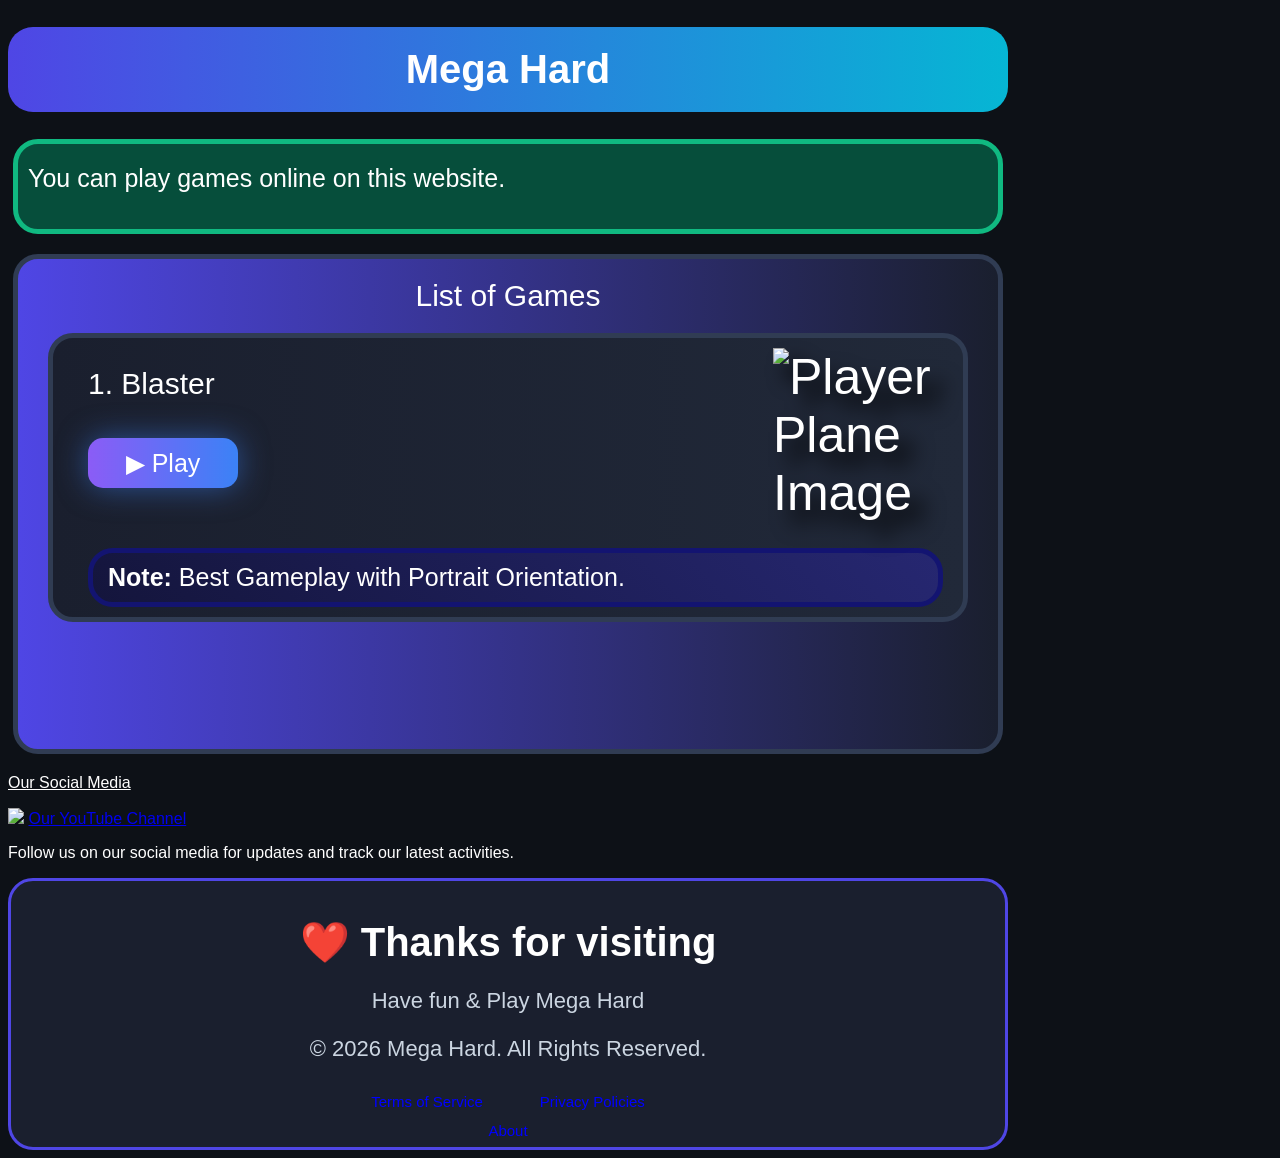
==== index.html @ ed754937 "Add files via upload" ====
<!DOCTYPE html>
<html lang = "en">
    
    <!-- Head -->
    <head>
        
        <!-- Meta data -->
        <meta charset = "UTF-8">
        <meta name = "viewport" content = "width = device-width, initial-scale = 1.0">
        <meta name = "description" content = "Mega Hard is a free website where you can play browser based games online."
        <meta name = "keywords" content = "Mega Hard, Blaster, Space Shooter Game, Online Games, Browser Based Game"
        
        <!-- Google tag (gtag.js) -->
        <script async src="https://www.googletagmanager.com/gtag/js?id=G-VPERBMP5BG"></script>
        <script>
            window.dataLayer = window.dataLayer || [];
            function gtag(){dataLayer.push(arguments);}
            gtag('js', new Date());

            gtag('config', 'G-VPERBMP5BG');
        </script>
        
        <!-- Title -->
        <title>
            Mega Hard - Free Online Browser based Games Website
        </title>
        
        <!-- External Links -->
        <link rel = "stylesheet" href = "StyleSheets/style.css">
        <link rel = "icon" href = "Assets/Pictures/MH_logo.png">
    </head>
    
    <!-- Body -->
    <body>
        
        <!-- Header -->
        <h1>
            Mega Hard
        </h1>
        
        <!-- Description -->
        <section class = "description">
            
            <!-- Statements -->
            <font class = "des-1">
                You can play games online on this website.
           </font>
        </section>
        
        <!-- Section => Games List -->
        <section class = "game-list">
            
            <!-- List Head -->
            <div class = "list-head">
                <font class = "heading">
                    List of Games
                </font>
            </div>
            
            <!-- Blaster -->
            <div class = "apps-card">
                
                <!-- Upper content -->
                <div class = "upper-content">
                    
                    <!-- Left Section -->
                    <div class = "left-section">
                        
                        <!-- Title -->
                        <font class = "heading">
                            1. Blaster
                        </font>
                
                        <!-- Buttons -->
                        <div class = "buttons">
                
                            <!-- To play Game #Button -->
                            <a href = "Blaster/game.html">
                                <button>
                                    ▶ Play
                                </button>
                            </a>
                        </div>
                    </div>
                
                    <!-- Image -->
                    <img src = "Blaster/Assets/Pictures/Player_Plane.png" alt = "Player Plane Image">
                </div>
                
                <!-- Lower Content -->
                <div class = "lower-content">
                    
                    <!-- Note -->
                    <div class = "note">
                        <strong>Note: </strong>Best Gameplay with Portrait Orientation.
                    </div>
                </div>
            </div>
        </section> 
        
        <!-- Social Media Info -->
        <section class = "social-media">
            
            <!-- Start -->
            <div class = "at-start">
                
                <!-- Para -->
                <p>
                    <u>Our Social Media</u>
                </p>
            </div>
            
            <!-- Links -->
            <div class = "handles">
                
                <!-- You Tube -->
                <div class = "link">
                    
                    <!-- Icon -->
                    <img src = "Assets/Pictures/youtube_icon.png">
                
                    <!-- Link -->
                    <a href = "https://www.youtube.com/@MegaHard-web">
                        Our YouTube Channel
                    </a>
                </div>
            </div>
            
            <!-- End -->
            <div class = "at-end">
                
                <!-- Para -->
                <p>
                    Follow us on our social media for updates and track our latest activities.
                </p>
            </div>
        </section>
        
        <!-- Footer -->
        <footer>
            <h2>❤️ Thanks for visiting</h2>
            <p>Have fun & Play Mega Hard</p>
            
            <!-- Rights -->
            <p>© 2026 Mega Hard. All Rights Reserved.</p>
            
            <!-- Terms of Servicies, Privacy Policies  & About-->
            <a class = "policies" href = "terms.html">Terms of Service</a>
            <a class = "policies" href = "privacyPolicies.html">Privacy Policies</a>
            <br>
            <a class = "policies" href = "about.html">About</a>
            
        </footer>
        
    </body>
</html>
---- StyleSheets/style.css ----
*{
    font-family: sans-serif;
}

body{
    background: #0D1117;
    color: white;
    max-width: 1000px;
}

h1{
    background: linear-gradient(90deg, #4F46E5, #06B6D4);
    text-align: center;
    border-radius: 25px;
    min-height: 5vh;
    font-size: 40px;
    font-weight: 700;
    padding: 20px;
}

.description{
    font-size: 25px;
    min-height: 5vh;
    margin: 10px 5px 10px 5px;
    padding: 20px 10px 20px 10px;
    background: #064E3B;
    border: 5px solid #10B981;
    border-radius: 25px;
}

.game-list{
    background: linear-gradient(90deg, #4F46E5, #1A1F2E);
    margin: 20px 5px 20px 5px;
    padding: 20px 20px 20px 20px;
    border-radius: 25px;
    min-height: 50vh;
    border: 5px solid #303c53;
}

.game-list .list-head{
    text-align: center;
    font-size: 30px;
    font-weight: 500;
}

.game-list .apps-card{
    background: linear-gradient(90deg, #1A1F2E, #212939);
    margin: 20px 10px 20px 10px;
    padding: 10px 20px 10px 35px;
    border: 5px solid #303c53;
    border-radius: 25px;
    font-size: 50px;
    font-weight: 500;
    min-height: 25vh;
    overflow: hidden;
}

.game-list .apps-card .upper-content{
    display: flex;
    justify-content: space-between;
    align-items: flex-start;
}

.game-list .apps-card .upper-content img{
    width: 170px;
    height: 200px;
    filter: drop-shadow(15px 15px 10px rgba(0, 0, 0, 1));
}

.game-list .apps-card .upper-content .left-section .buttons{
    justify-content: center;
    align-items: center;
    align: center;
    margin: 20px 0px 30px 0px;        
}
    
.game-list .apps-card .upper-content .left-section .buttons button{
    display: inline-block;
    border: none;
    border-radius: 15px;
    background: linear-gradient(90deg, #8B5CF6, #3B82F6);
    filter: drop-shadow(0px 0px 15px rgba(59,130,246,0.5));
    width: 150px;
    height: 50px;
    color: white;
    font-size: 25px;
    font-weight: 500;
}

.game-list .apps-card .upper-content .left-section button:hover{
    scale: 0.9;
    transform: 1s ease-in-out;
}

.game-list .apps-card .upper-content .left-section .heading{
    font-weight: 500;
    font-size: 30px;
}

.game-list .apps-card .lower-content .note{
    font-size: 25px;
    padding: 10px 15px;
    border: 5px solid #131471;
    border-radius: 25px;
    background: linear-gradient(45deg, #14153c, #262771);
}

footer{
    background:#1A1F2E;
    min-height: 4vh;
    font-size: 25px;
    border: 3px solid #4F46E5;
    border-radius: 25px;
    text-align: center;
    padding: 5px 0px 5px 0px;
}

footer .policies{
    color: blue;
    text-decoration: none;
    margin: 0px 25px 0px 25px;
    font-size: 15px;
}

footer h2{
    font-size: 40px;
    margin-bottom: 10px;
}

footer p{
    font-size: 22px;
    color: #CBD5E1;
}
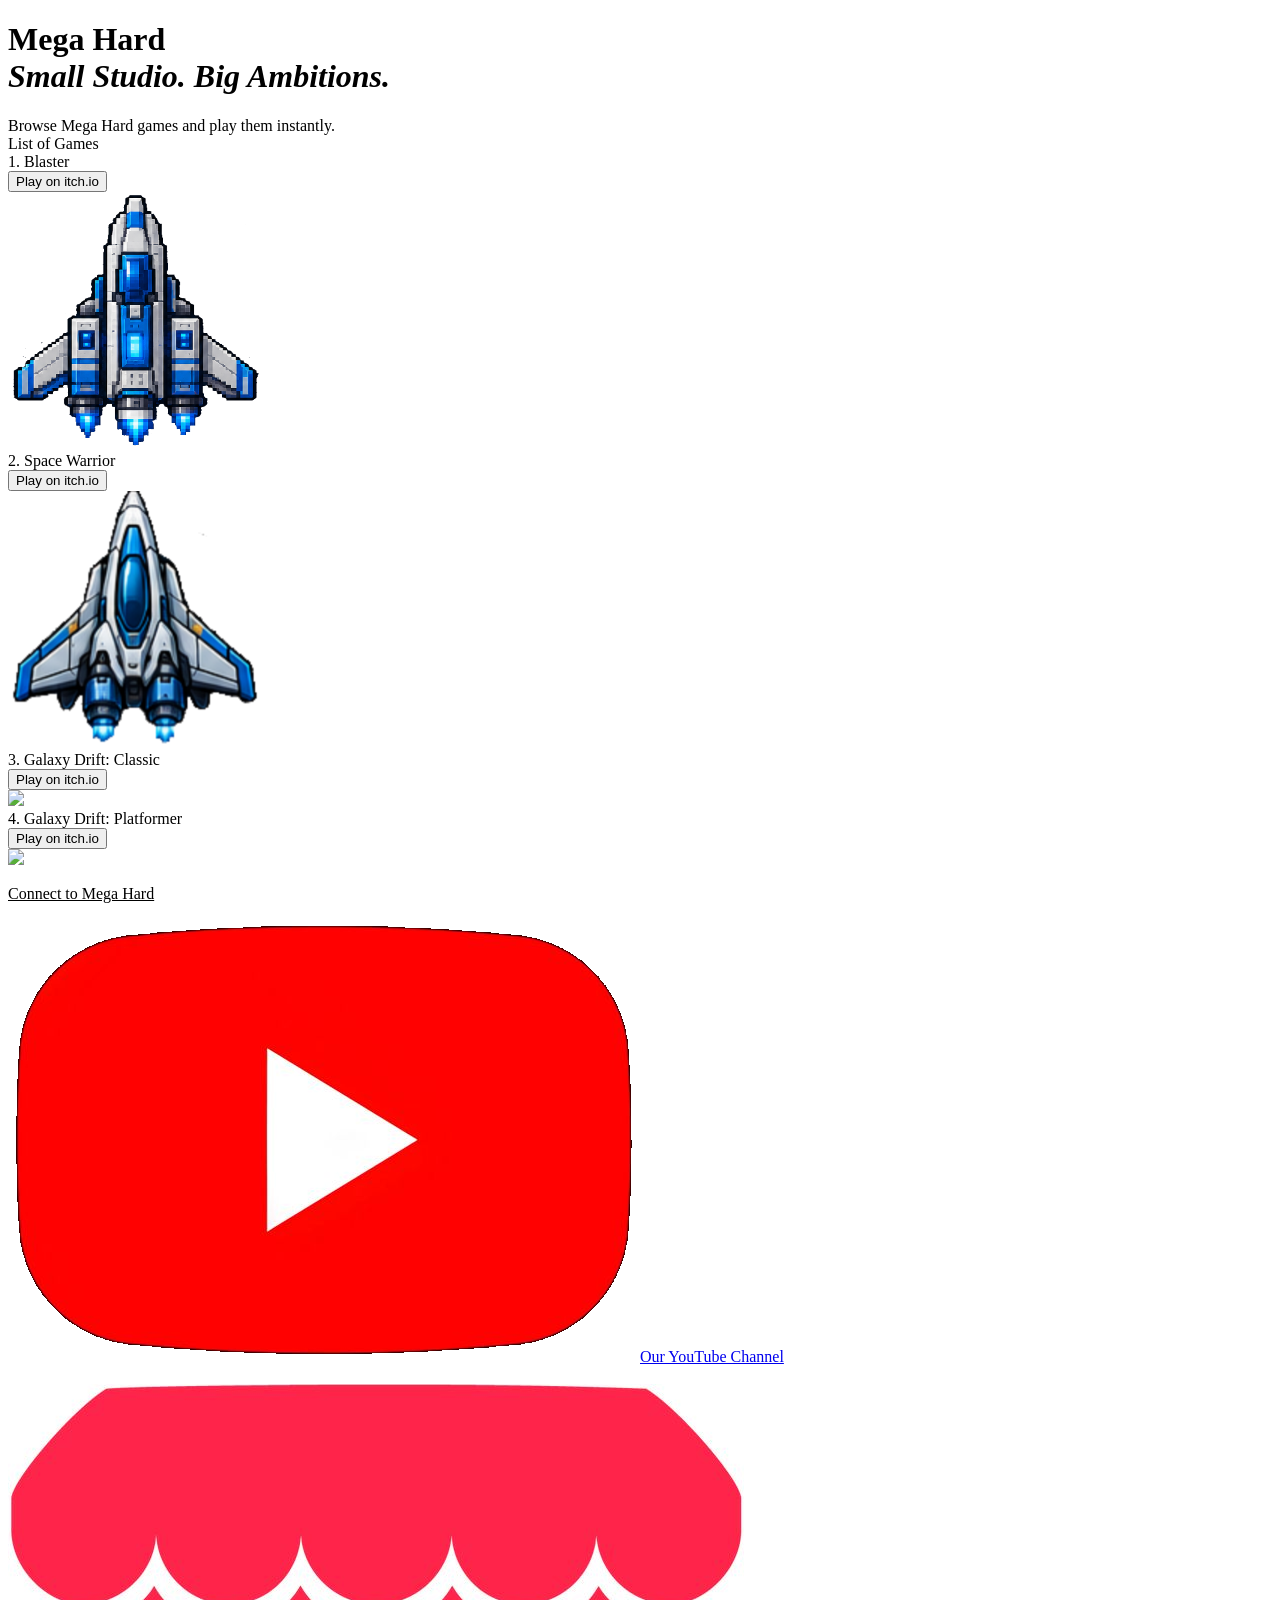
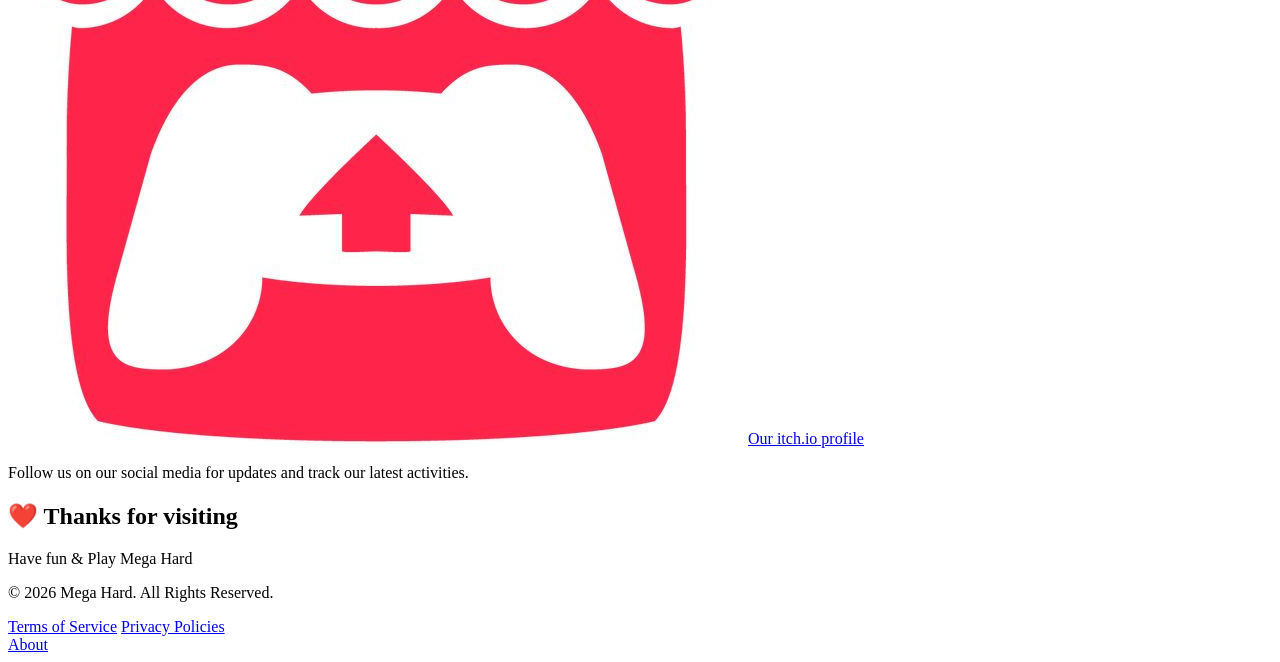
==== commit 89206ecb: "Add files via upload" ====
--- a/index.html
+++ b/index.html
@@ -7,8 +7,8 @@
         <!-- Meta data -->
         <meta charset = "UTF-8">
         <meta name = "viewport" content = "width = device-width, initial-scale = 1.0">
-        <meta name = "description" content = "Mega Hard is a free website where you can play browser based games online."
-        <meta name = "keywords" content = "Mega Hard, Blaster, Space Shooter Game, Online Games, Browser Based Game"
+        <meta name = "description" content = "Mega Hard is a free website where you can play browser based games online.">
+        <meta name = "keywords" content = "Mega Hard, Blaster, Space Shooter Game, Online Games, Browser Based Game">
         
         <!-- Google tag (gtag.js) -->
         <script async src="https://www.googletagmanager.com/gtag/js?id=G-VPERBMP5BG"></script>
@@ -25,9 +25,16 @@
             Mega Hard - Free Online Browser based Games Website
         </title>
         
-        <!-- External Links -->
+        <!-- CSS -->
         <link rel = "stylesheet" href = "StyleSheets/style.css">
-        <link rel = "icon" href = "Assets/Pictures/MH_logo.png">
+        
+        <!-- Icons -->
+        <link rel = "shortcut icon" href = "Assets/Pictures/Icon-128.png">
+        <link rel = "icon" href = "Assets/Pictures/Icons/Icon-128.png">
+        <link rel = "apple-touch-icon" href = "Assets/Pictures/Icons/Icon-128.png">
+        
+        <!-- Manifest -->
+        <link rel = "manifest" href = "manifest.json">
     </head>
     
     <!-- Body -->
@@ -36,6 +43,10 @@
         <!-- Header -->
         <h1>
             Mega Hard
+            
+            <div class = "note">
+                <i>Small Studio. Big Ambitions.</i>
+            </div>
         </h1>
         
         <!-- Description -->
@@ -43,7 +54,7 @@
             
             <!-- Statements -->
             <font class = "des-1">
-                You can play games online on this website.
+                Browse Mega Hard games and play them instantly.
            </font>
         </section>
         
@@ -75,25 +86,113 @@
                         <div class = "buttons">
                 
                             <!-- To play Game #Button -->
-                            <a href = "Blaster/game.html">
-                                <button>
-                                    ▶ Play
-                                </button>
-                            </a>
-                        </div>
-                    </div>
-                
-                    <!-- Image -->
-                    <img src = "Blaster/Assets/Pictures/Player_Plane.png" alt = "Player Plane Image">
-                </div>
-                
-                <!-- Lower Content -->
-                <div class = "lower-content">
-                    
-                    <!-- Note -->
-                    <div class = "note">
-                        <strong>Note: </strong>Best Gameplay with Portrait Orientation.
-                    </div>
+                            <a href = "https://taran-MegaHard.itch.io/blaster">
+                                <button>
+                                    Play on itch.io
+                                </button>
+                            </a>
+                        </div>
+                    </div>
+                
+                    <!-- Image -->
+                    <img src = "Assets/Pictures/Blaster/Player.png" alt = "Player Plane Image">
+                </div>
+            </div>
+            
+            <!-- Space Warrior -->
+            <div class = "apps-card">
+                
+                <!-- Upper Content -->
+                <div class = "upper-content">
+                    
+                    <!-- Left Section -->
+                    <div class = "left-section">
+                        
+                        <!-- Heading -->
+                        <font class = "heading">
+                            2. Space Warrior
+                        </font>
+                        
+                        <!-- Buttons -->
+                        <div class = "buttons">
+                            
+                            <!-- To Play Game #SpaceWarrior -->
+                            <a href = "https://taran-MegaHard.itch.io/space-warrior">
+                                
+                                <!-- Play -->
+                                <button>
+                                    Play on itch.io
+                                </button>
+                            </a>
+                        </div>
+                    </div>
+                    
+                    <!-- Image -->
+                    <img src = "Assets/Pictures/Space_Warrior/Player.png">
+                </div>
+            </div>
+            <!-- Galaxy Drift: Classic -->
+            <div class = "apps-card">
+                
+                <!-- Upper Content -->
+                <div class = "upper-content">
+                    
+                    <!-- Left Section -->
+                    <div class = "left-section">
+                        
+                        <!-- Heading -->
+                        <font class = "heading">
+                            3. Galaxy Drift: Classic
+                        </font>
+                        
+                        <!-- Buttons -->
+                        <div class = "buttons">
+                            
+                            <!-- To Play Game #SpaceWarrior -->
+                            <a href = "https://taran-MegaHard.itch.io/galaxy-drift-classic">
+                                
+                                <!-- Play -->
+                                <button>
+                                    Play on itch.io
+                                </button>
+                            </a>
+                        </div>
+                    </div>
+                    
+                    <!-- Image -->
+                    <img src = "Assets/Pictures/Galaxy_Drift/Player.png">
+                </div>
+            </div>
+            <!-- Galaxy Drift: Platformer -->
+            <div class = "apps-card">
+                
+                <!-- Upper Content -->
+                <div class = "upper-content">
+                    
+                    <!-- Left Section -->
+                    <div class = "left-section">
+                        
+                        <!-- Heading -->
+                        <font class = "heading">
+                            4. Galaxy Drift: Platformer
+                        </font>
+                        
+                        <!-- Buttons -->
+                        <div class = "buttons">
+                            
+                            <!-- To Play Game #SpaceWarrior -->
+                            <a href = "https://taran-MegaHard.itch.io/galaxy-drift-plateformer-version">
+                                
+                                <!-- Play -->
+                                <button>
+                                    Play on itch.io
+                                </button>
+                            </a>
+                        </div>
+                    </div>
+                    
+                    <!-- Image -->
+                    <img src = "Assets/Pictures/Galaxy_Drift/Player.png">
                 </div>
             </div>
         </section> 
@@ -106,7 +205,7 @@
                 
                 <!-- Para -->
                 <p>
-                    <u>Our Social Media</u>
+                    <u>Connect to Mega Hard</u>
                 </p>
             </div>
             
@@ -117,11 +216,24 @@
                 <div class = "link">
                     
                     <!-- Icon -->
-                    <img src = "Assets/Pictures/youtube_icon.png">
+                    <img src = "Assets/Pictures/Icons/YouTube_Icon.png">
                 
                     <!-- Link -->
                     <a href = "https://www.youtube.com/@MegaHard-web">
                         Our YouTube Channel
+                    </a>
+                </div>
+                <br>
+                
+                <!-- itch.io -->
+                <div class = "link">
+                    
+                    <!-- Icon -->
+                    <img src = "Assets/Pictures/Icons/Itch.io_Icon.png">
+                
+                    <!-- Link -->
+                    <a href = "https://taran-MegaHard.itch.io">
+                        Our itch.io profile
                     </a>
                 </div>
             </div>
@@ -153,4 +265,4 @@
         </footer>
         
     </body>
-</html>+</html>
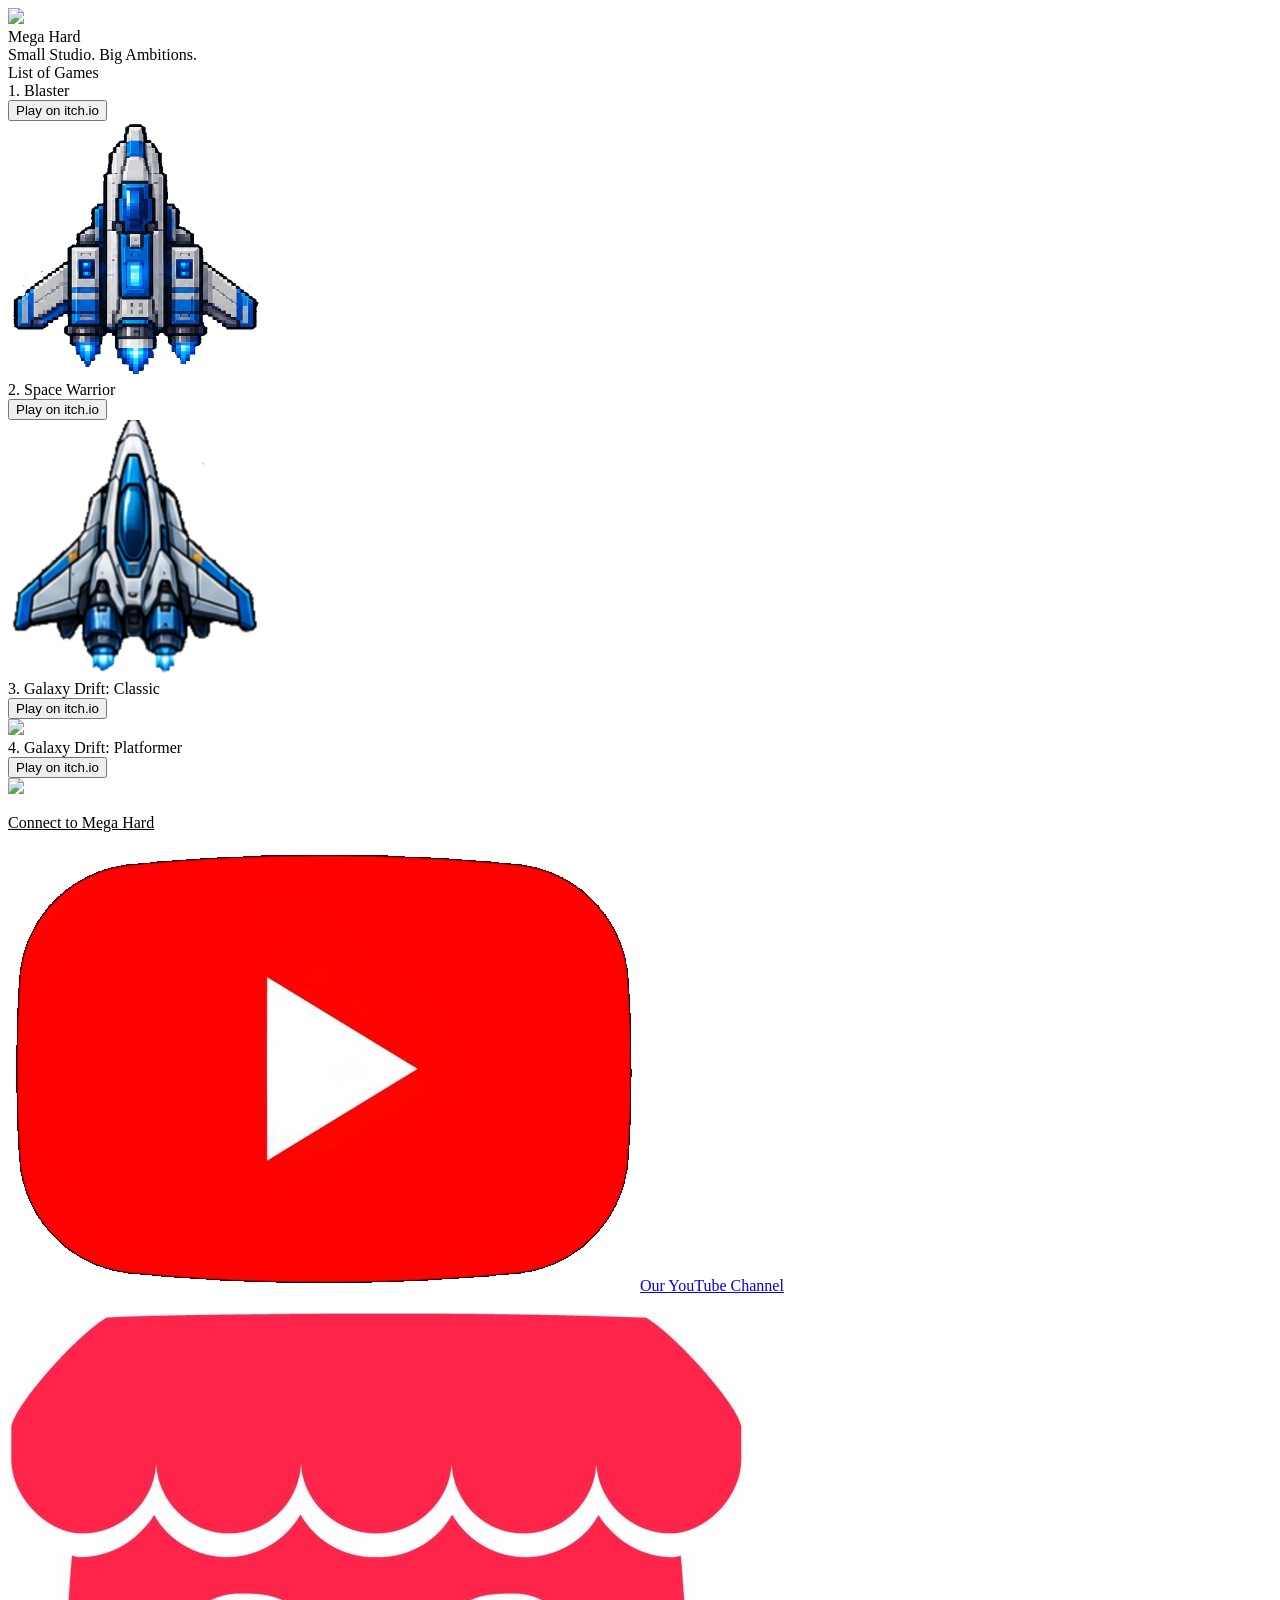
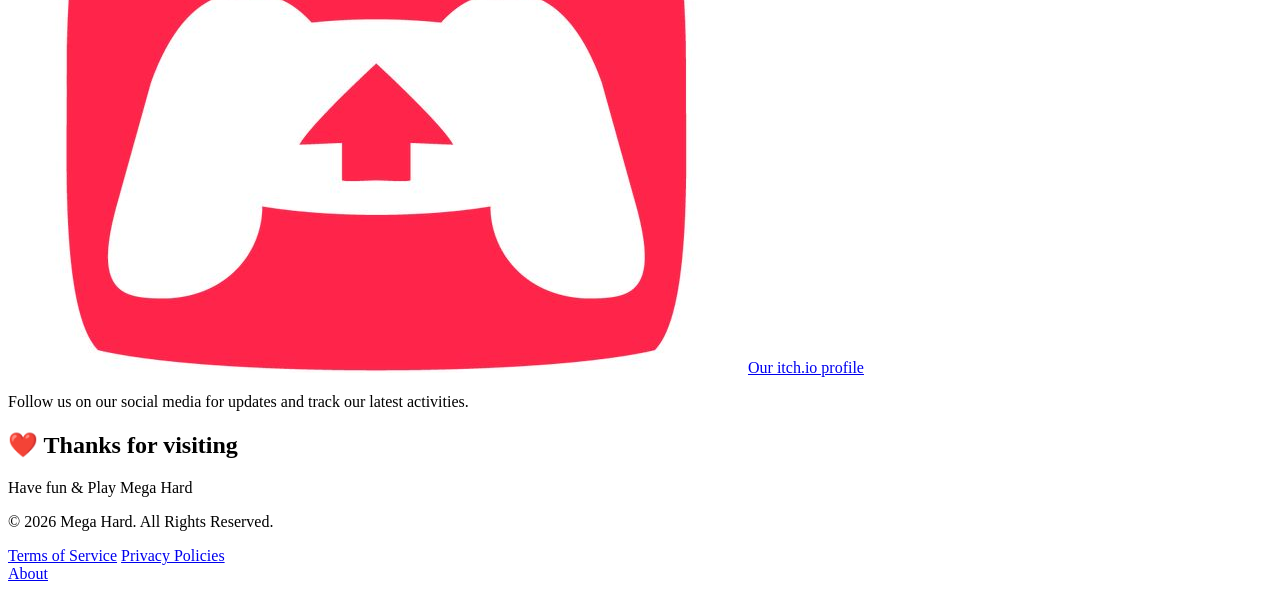
==== commit 12b65c84: "Add files via upload" ====
--- a/index.html
+++ b/index.html
@@ -40,23 +40,30 @@
     <!-- Body -->
     <body>
         
-        <!-- Header -->
-        <h1>
-            Mega Hard
-            
-            <div class = "note">
-                <i>Small Studio. Big Ambitions.</i>
-            </div>
-        </h1>
         
         <!-- Description -->
-        <section class = "description">
-            
-            <!-- Statements -->
-            <font class = "des-1">
-                Browse Mega Hard games and play them instantly.
-           </font>
-        </section>
+        <header>
+            
+            <!-- Left Content -->
+            <div class = "left-content">
+                
+                <img src = "Assets/Pictures/Icons/Icon-1024.png">
+            </div>
+            
+            <!-- Right Content -->
+            <div class = "right-content">
+                
+                <!-- Name -->
+                <div class = "name">
+                    Mega Hard
+                </div>
+                
+                <!-- Slogan -->
+                <div class = "slogan">
+                    Small Studio. Big Ambitions.
+                </div>
+            </div>
+        </header>                
         
         <!-- Section => Games List -->
         <section class = "game-list">
@@ -242,9 +249,7 @@
             <div class = "at-end">
                 
                 <!-- Para -->
-                <p>
-                    Follow us on our social media for updates and track our latest activities.
-                </p>
+                <p>Follow us on our social media for updates and track our latest activities.</p>
             </div>
         </section>
         
@@ -256,13 +261,11 @@
             <!-- Rights -->
             <p>© 2026 Mega Hard. All Rights Reserved.</p>
             
-            <!-- Terms of Servicies, Privacy Policies  & About-->
+            <!-- Terms of Servicies, Privacy Policies & About-->
             <a class = "policies" href = "terms.html">Terms of Service</a>
             <a class = "policies" href = "privacyPolicies.html">Privacy Policies</a>
             <br>
             <a class = "policies" href = "about.html">About</a>
-            
         </footer>
-        
     </body>
-</html>
+</html>
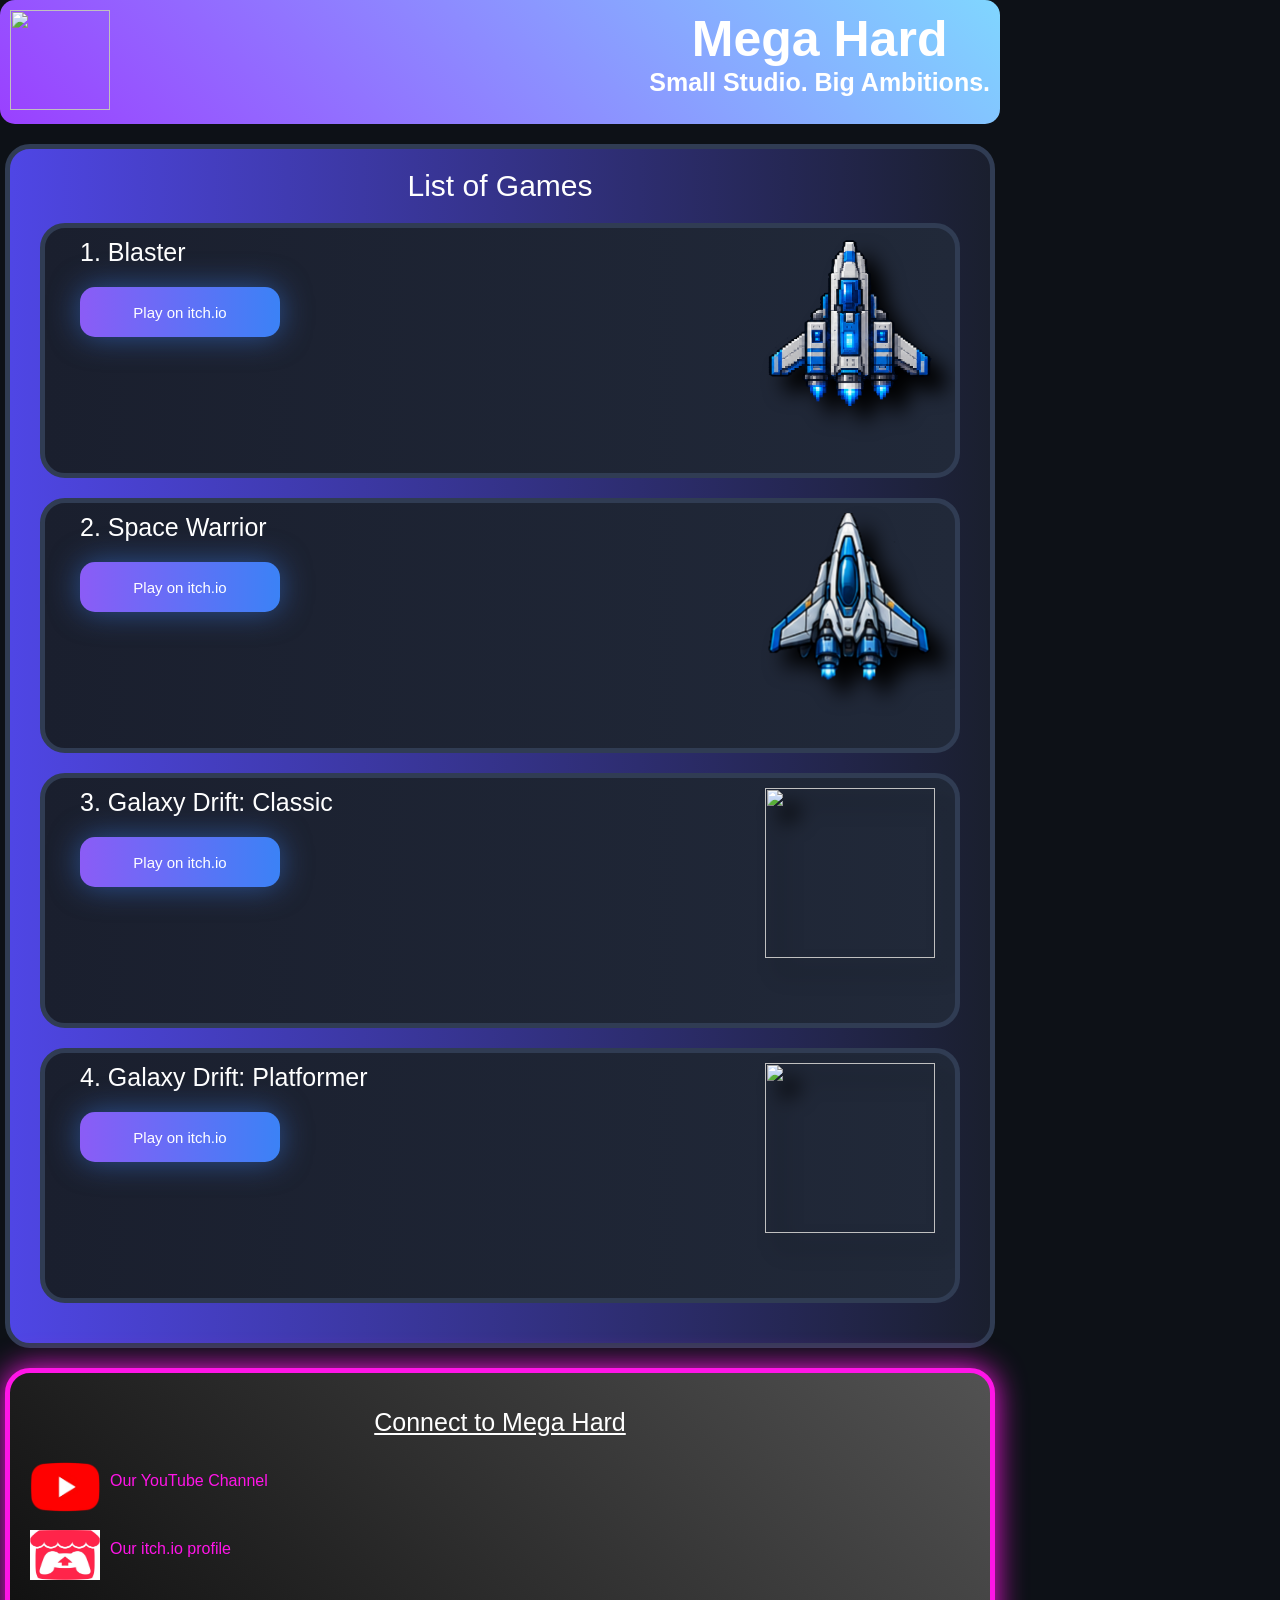
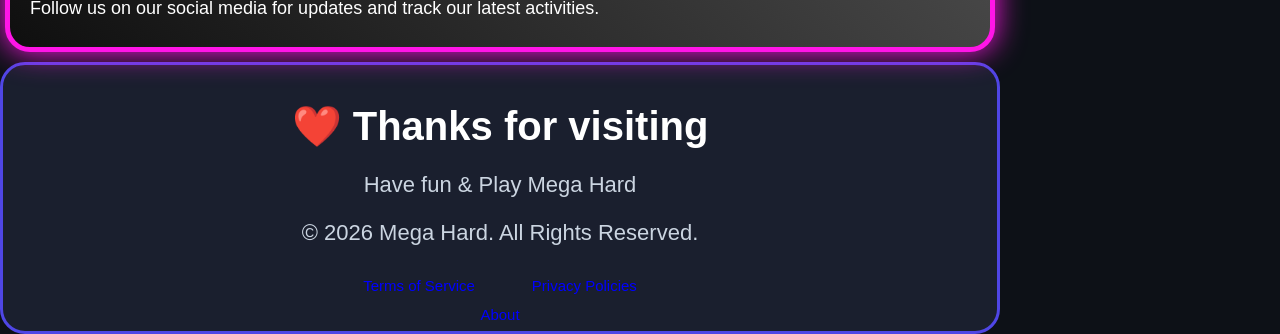
==== commit 4ad9b4f2: "Add files via upload" ====
--- a/index.html
+++ b/index.html
@@ -20,6 +20,15 @@
             gtag('config', 'G-VPERBMP5BG');
         </script>
         
+        <!-- Microsoft Clarity -->
+        <script type="text/javascript">
+            (function(c,l,a,r,i,t,y){
+                c[a]=c[a]||function(){(c[a].q=c[a].q||[]).push(arguments)};
+                t=l.createElement(r);t.async=1;t.src="https://www.clarity.ms/tag/"+i;
+                y=l.getElementsByTagName(r)[0];y.parentNode.insertBefore(t,y);
+            })(window, document, "clarity", "script", "xg5y9v6llh");
+        </script>
+        
         <!-- Title -->
         <title>
             Mega Hard - Free Online Browser based Games Website
--- a/StyleSheets/style.css
+++ b/StyleSheets/style.css
@@ -0,0 +1,206 @@
+*{
+    font-family: sans-serif;
+}
+
+body{
+    background: #0D1117;
+    color: white;
+    
+    max-width: 1000px;
+    
+    margin: 0px;
+}
+
+
+/* hfd*/
+header{
+    background: linear-gradient(45deg, #9a40ff, #80d6ff);
+    
+    border-radius: 15px;
+    
+    padding: 10px;
+    
+    display: flex;
+    flex-direction: row;
+    justify-content: space-between;
+    align-items: flex-start;
+}
+
+header .left-content{
+}
+
+header .left-content img{
+    width: 100px;
+    height: 100px;
+}
+
+header .right-content{
+    display: flex;
+    flex-direction: column;
+    justify-content: center;
+    align-items: center;
+}
+
+header .right-content .name{
+    font-size: 50px;
+    font-weight: 800;
+    
+    filter: drop-shadow(1px, 5px, 100px, rgba(255, 255, 255, 1));
+}
+
+header .right-content .slogan{
+    font-size: 25px;
+    font-weight: 600;
+    
+    filter: drop-shadow(0px, 0px, 8px, #2b2eff);
+}
+
+.description{
+    font-size: 25px;
+    min-height: 5vh;
+    margin: 10px 5px 10px 5px;
+    padding: 20px 10px 20px 10px;
+    background: #064E3B;
+    border: 5px solid #10B981;
+    border-radius: 25px;
+}
+
+.game-list{
+    background: linear-gradient(90deg, #4F46E5, #1A1F2E);
+    margin: 20px 5px 20px 5px;
+    padding: 20px 20px 20px 20px;
+    border-radius: 25px;
+    min-height: 50vh;
+    border: 5px solid #303c53;
+}
+
+.game-list .list-head{
+    text-align: center;
+    font-size: 30px;
+    font-weight: 500;
+}
+
+.game-list .apps-card{
+    background: linear-gradient(90deg, #1A1F2E, #212939);
+    margin: 20px 10px 20px 10px;
+    padding: 10px 20px 10px 35px;
+    border: 5px solid #303c53;
+    border-radius: 25px;
+    font-weight: 500;
+    min-height: 25vh;
+    overflow: hidden;
+}
+
+.game-list .apps-card .upper-content{
+    display: flex;
+    justify-content: space-between;
+    align-items: flex-start;
+}
+
+.game-list .apps-card .upper-content img{
+    width: 170px;
+    height: 170px;
+    filter: drop-shadow(15px 15px 10px rgba(0, 0, 0, 1));
+}
+
+.game-list .apps-card .upper-content .left-section .buttons{
+    justify-content: center;
+    align-items: center;
+    align: center;
+    margin: 20px 0px 30px 0px;        
+}
+    
+.game-list .apps-card .upper-content .left-section .buttons button{
+    display: inline-block;
+    border: none;
+    border-radius: 15px;
+    background: linear-gradient(90deg, #8B5CF6, #3B82F6);
+    filter: drop-shadow(0px 0px 15px rgba(59,130,246,0.5));
+    width: 200px;
+    height: 50px;
+    color: white;
+    font-size: 15px;
+    font-weight: 500;
+    overflow: hidden;
+}
+
+.game-list .apps-card .upper-content .left-section button:hover{
+    scale: 0.9;
+    transform: 1s ease-in-out;
+}
+
+.game-list .apps-card .upper-content .left-section .heading{
+    font-weight: 500;
+    font-size: 25px;
+}
+
+.game-list .apps-card .lower-content .note{
+    font-size: 20px;
+    padding: 10px 15px;
+    border: 5px solid #131471;
+    border-radius: 25px;
+    background: linear-gradient(45deg, #14153c, #262771);
+}
+
+.social-media{
+    background: linear-gradient(45deg, #0f0f0f, #525252);
+    border: 5px solid #ff15e7;
+    border-radius: 25px;
+    margin: 10px 5px;
+    padding: 10px 20px;
+    filter: drop-shadow(0px 0px 15px #ff15e7);
+}
+
+.social-media .at-start{
+    font-size: 25px;
+    text-align: center;
+}
+
+.social-media .handles .link{
+    display: flex;
+    aling-items: flex-start;
+}
+
+.social-media .handles .link a{
+    color: #ff15e7;
+    text-decoration: none;
+    margin: 10px;
+}
+
+.social-media .handles .link img{
+    width: 70px;
+    height: 50px;
+}
+
+.social-media .at-end{
+    font-size: 18px;
+    text-align: justify;
+    margin: 10px 0px;
+}
+
+footer{
+    background:#1A1F2E;
+    min-height: 4vh;
+    font-size: 25px;
+    border: 3px solid #4F46E5;
+    border-radius: 25px;
+    text-align: center;
+    padding: 5px 0px 5px 0px;
+}
+
+footer .policies{
+    color: blue;
+    text-decoration: none;
+    margin: 0px 25px 0px 25px;
+    font-size: 15px;
+}
+
+footer h2{
+    font-size: 40px;
+    margin-bottom: 10px;
+}
+
+footer p{
+    font-size: 22px;
+    color: #CBD5E1;
+}
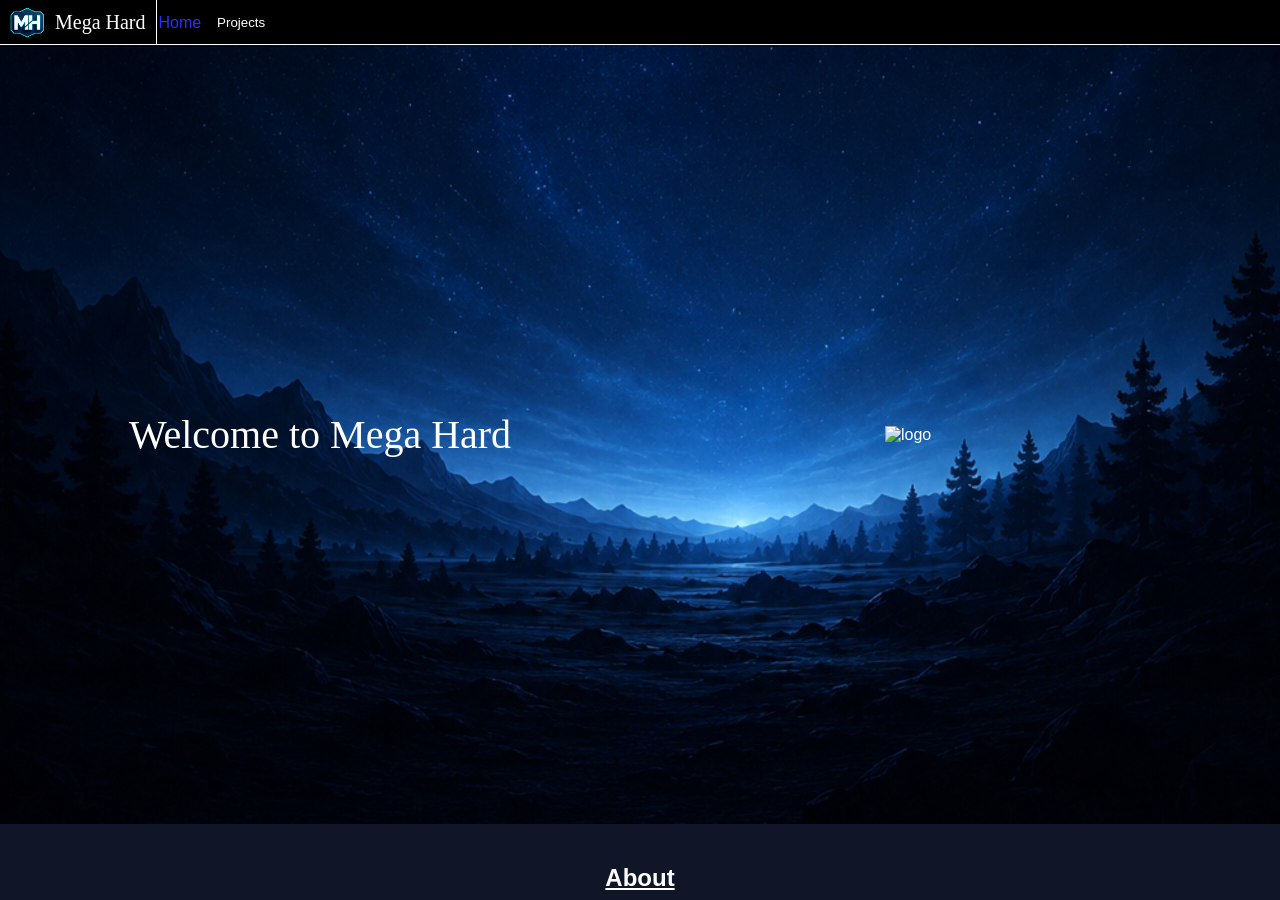
==== commit 7b823f62: "Add files via upload" ====
--- a/index.html
+++ b/index.html
@@ -1,14 +1,21 @@
 <!DOCTYPE html>
 <html lang = "en">
     
-    <!-- Head -->
+    <!-- HEAD -->
     <head>
         
-        <!-- Meta data -->
-        <meta charset = "UTF-8">
+        <!-- Meta Data -->
+        <meta chatset = "utf-8">
         <meta name = "viewport" content = "width = device-width, initial-scale = 1.0">
-        <meta name = "description" content = "Mega Hard is a free website where you can play browser based games online.">
-        <meta name = "keywords" content = "Mega Hard, Blaster, Space Shooter Game, Online Games, Browser Based Game">
+        
+        <!-- Title -->
+        <title>
+            Mega Hard
+        </title>
+        
+        <!-- CSS | Stylesheet -->
+        <link rel = "stylesheet" href = "StyleSheets/Functions/config.css">
+        <link rel = "stylesheet" href = "StyleSheets/Main/index.css">
         
         <!-- Google tag (gtag.js) -->
         <script async src="https://www.googletagmanager.com/gtag/js?id=G-VPERBMP5BG"></script>
@@ -19,262 +26,32 @@
 
             gtag('config', 'G-VPERBMP5BG');
         </script>
-        
-        <!-- Microsoft Clarity -->
-        <script type="text/javascript">
-            (function(c,l,a,r,i,t,y){
-                c[a]=c[a]||function(){(c[a].q=c[a].q||[]).push(arguments)};
-                t=l.createElement(r);t.async=1;t.src="https://www.clarity.ms/tag/"+i;
-                y=l.getElementsByTagName(r)[0];y.parentNode.insertBefore(t,y);
-            })(window, document, "clarity", "script", "xg5y9v6llh");
-        </script>
-        
-        <!-- Title -->
-        <title>
-            Mega Hard - Free Online Browser based Games Website
-        </title>
-        
-        <!-- CSS -->
-        <link rel = "stylesheet" href = "StyleSheets/style.css">
-        
-        <!-- Icons -->
-        <link rel = "shortcut icon" href = "Assets/Pictures/Icon-128.png">
-        <link rel = "icon" href = "Assets/Pictures/Icons/Icon-128.png">
-        <link rel = "apple-touch-icon" href = "Assets/Pictures/Icons/Icon-128.png">
-        
-        <!-- Manifest -->
-        <link rel = "manifest" href = "manifest.json">
     </head>
     
-    <!-- Body -->
+    <!-- BODY -->
     <body>
         
-        
-        <!-- Description -->
-        <header>
+        <!-- Panel -->
+        <div id = "panel">
             
-            <!-- Left Content -->
-            <div class = "left-content">
+            <!-- Intro Area -->
+            <div id = "intro">
                 
-                <img src = "Assets/Pictures/Icons/Icon-1024.png">
+                <!-- Logo-->
+                <img src = "Assets/Icon-64.png" id = "logo">
+                
+                <!-- Text -->
+                <div id = "name">Mega Hard</div>
             </div>
             
-            <!-- Right Content -->
-            <div class = "right-content">
-                
-                <!-- Name -->
-                <div class = "name">
-                    Mega Hard
-                </div>
-                
-                <!-- Slogan -->
-                <div class = "slogan">
-                    Small Studio. Big Ambitions.
-                </div>
-            </div>
-        </header>                
+            <!-- Tabs -->
+            <div id = "tabs"></div>
+        </div>
         
-        <!-- Section => Games List -->
-        <section class = "game-list">
-            
-            <!-- List Head -->
-            <div class = "list-head">
-                <font class = "heading">
-                    List of Games
-                </font>
-            </div>
-            
-            <!-- Blaster -->
-            <div class = "apps-card">
-                
-                <!-- Upper content -->
-                <div class = "upper-content">
-                    
-                    <!-- Left Section -->
-                    <div class = "left-section">
-                        
-                        <!-- Title -->
-                        <font class = "heading">
-                            1. Blaster
-                        </font>
-                
-                        <!-- Buttons -->
-                        <div class = "buttons">
-                
-                            <!-- To play Game #Button -->
-                            <a href = "https://taran-MegaHard.itch.io/blaster">
-                                <button>
-                                    Play on itch.io
-                                </button>
-                            </a>
-                        </div>
-                    </div>
-                
-                    <!-- Image -->
-                    <img src = "Assets/Pictures/Blaster/Player.png" alt = "Player Plane Image">
-                </div>
-            </div>
-            
-            <!-- Space Warrior -->
-            <div class = "apps-card">
-                
-                <!-- Upper Content -->
-                <div class = "upper-content">
-                    
-                    <!-- Left Section -->
-                    <div class = "left-section">
-                        
-                        <!-- Heading -->
-                        <font class = "heading">
-                            2. Space Warrior
-                        </font>
-                        
-                        <!-- Buttons -->
-                        <div class = "buttons">
-                            
-                            <!-- To Play Game #SpaceWarrior -->
-                            <a href = "https://taran-MegaHard.itch.io/space-warrior">
-                                
-                                <!-- Play -->
-                                <button>
-                                    Play on itch.io
-                                </button>
-                            </a>
-                        </div>
-                    </div>
-                    
-                    <!-- Image -->
-                    <img src = "Assets/Pictures/Space_Warrior/Player.png">
-                </div>
-            </div>
-            <!-- Galaxy Drift: Classic -->
-            <div class = "apps-card">
-                
-                <!-- Upper Content -->
-                <div class = "upper-content">
-                    
-                    <!-- Left Section -->
-                    <div class = "left-section">
-                        
-                        <!-- Heading -->
-                        <font class = "heading">
-                            3. Galaxy Drift: Classic
-                        </font>
-                        
-                        <!-- Buttons -->
-                        <div class = "buttons">
-                            
-                            <!-- To Play Game #SpaceWarrior -->
-                            <a href = "https://taran-MegaHard.itch.io/galaxy-drift-classic">
-                                
-                                <!-- Play -->
-                                <button>
-                                    Play on itch.io
-                                </button>
-                            </a>
-                        </div>
-                    </div>
-                    
-                    <!-- Image -->
-                    <img src = "Assets/Pictures/Galaxy_Drift/Player.png">
-                </div>
-            </div>
-            <!-- Galaxy Drift: Platformer -->
-            <div class = "apps-card">
-                
-                <!-- Upper Content -->
-                <div class = "upper-content">
-                    
-                    <!-- Left Section -->
-                    <div class = "left-section">
-                        
-                        <!-- Heading -->
-                        <font class = "heading">
-                            4. Galaxy Drift: Platformer
-                        </font>
-                        
-                        <!-- Buttons -->
-                        <div class = "buttons">
-                            
-                            <!-- To Play Game #SpaceWarrior -->
-                            <a href = "https://taran-MegaHard.itch.io/galaxy-drift-plateformer-version">
-                                
-                                <!-- Play -->
-                                <button>
-                                    Play on itch.io
-                                </button>
-                            </a>
-                        </div>
-                    </div>
-                    
-                    <!-- Image -->
-                    <img src = "Assets/Pictures/Galaxy_Drift/Player.png">
-                </div>
-            </div>
-        </section> 
+        <!-- I-frame -->
+        <iframe src = "home.html" id = "page"></iframe>
         
-        <!-- Social Media Info -->
-        <section class = "social-media">
-            
-            <!-- Start -->
-            <div class = "at-start">
-                
-                <!-- Para -->
-                <p>
-                    <u>Connect to Mega Hard</u>
-                </p>
-            </div>
-            
-            <!-- Links -->
-            <div class = "handles">
-                
-                <!-- You Tube -->
-                <div class = "link">
-                    
-                    <!-- Icon -->
-                    <img src = "Assets/Pictures/Icons/YouTube_Icon.png">
-                
-                    <!-- Link -->
-                    <a href = "https://www.youtube.com/@MegaHard-web">
-                        Our YouTube Channel
-                    </a>
-                </div>
-                <br>
-                
-                <!-- itch.io -->
-                <div class = "link">
-                    
-                    <!-- Icon -->
-                    <img src = "Assets/Pictures/Icons/Itch.io_Icon.png">
-                
-                    <!-- Link -->
-                    <a href = "https://taran-MegaHard.itch.io">
-                        Our itch.io profile
-                    </a>
-                </div>
-            </div>
-            
-            <!-- End -->
-            <div class = "at-end">
-                
-                <!-- Para -->
-                <p>Follow us on our social media for updates and track our latest activities.</p>
-            </div>
-        </section>
-        
-        <!-- Footer -->
-        <footer>
-            <h2>❤️ Thanks for visiting</h2>
-            <p>Have fun & Play Mega Hard</p>
-            
-            <!-- Rights -->
-            <p>© 2026 Mega Hard. All Rights Reserved.</p>
-            
-            <!-- Terms of Servicies, Privacy Policies & About-->
-            <a class = "policies" href = "terms.html">Terms of Service</a>
-            <a class = "policies" href = "privacyPolicies.html">Privacy Policies</a>
-            <br>
-            <a class = "policies" href = "about.html">About</a>
-        </footer>
+        <!-- Script -->
+        <script src = "Scripts/Main/index.js"></script>
     </body>
 </html>
--- a/StyleSheets/Functions/config.css
+++ b/StyleSheets/Functions/config.css
@@ -0,0 +1,17 @@
+*{
+    margin: 0;
+    padding: 0;
+    box-sizing: border-box;
+    -webkit-tap-highlight-color: transparent;
+    color: white;
+}
+
+html, body{
+    width: 100%;
+    height: 100%;
+}
+
+body{
+    background: #050B18;
+    font-family: Arial, sans-serif;
+}
--- a/StyleSheets/Main/index.css
+++ b/StyleSheets/Main/index.css
@@ -0,0 +1,91 @@
+:root{
+    --top-panel-height: clamp(30px, 5vh, 50px);
+}
+
+body{
+    display: flex;
+}
+
+#panel{
+    position: fixed;
+    
+    height: var(--top-panel-height);
+    width: 100%;
+    
+    background: black;
+    
+    border-bottom: 1px solid white;
+    
+    font-family: Tahoma, arial, serif;
+    
+    display: flex;
+    flex-direction: row;
+    justify-content: flex-start;
+    align-items: center;
+    
+    z-index: 1000;
+}
+
+#panel #intro{
+    display: flex;
+    justify-content: flex-start;
+    align-items: center;
+    gap: 10px;
+    
+    height: 100%;
+    border-right: .5px solid white;
+    padding: 10px;
+}
+
+#panel #intro #logo{
+    width: 35px;
+    height: auto;
+}
+
+#panel #intro #name{
+    font-size: 20px;
+    font-family: serif, arial, Tahoma;
+    
+    color: white;
+}
+
+#panel #tabs{
+    flex: 1;
+    height: 100%;
+    
+    display: flex;
+    justify-content: flex-start;
+    align-items: center;
+    gap: 10px;
+    
+    color: white;
+    overflow-x: auto;
+    overflow-y: hidden;
+}
+
+#panel #tabs .tab{
+    display: flex;
+    justify-content: center;
+    align-items: center;
+    flex: 0 0 auto;
+    
+    background: transparent;
+    color: white;
+    
+    height: 100%;
+    padding: 0 5px;
+    border: none;
+    transition: transform .7s ease;
+}
+
+#panel #tabs .tab.active{
+    color: #2b2eff;
+    filter: drop-shadow(5px, 5px, 5px, rgba(255, 255, 255, 1));
+    transform: scale(1.2);
+}
+
+#page{
+    margin-top: var(--top-panel-height);
+    flex: 1;
+    border: none;
+}
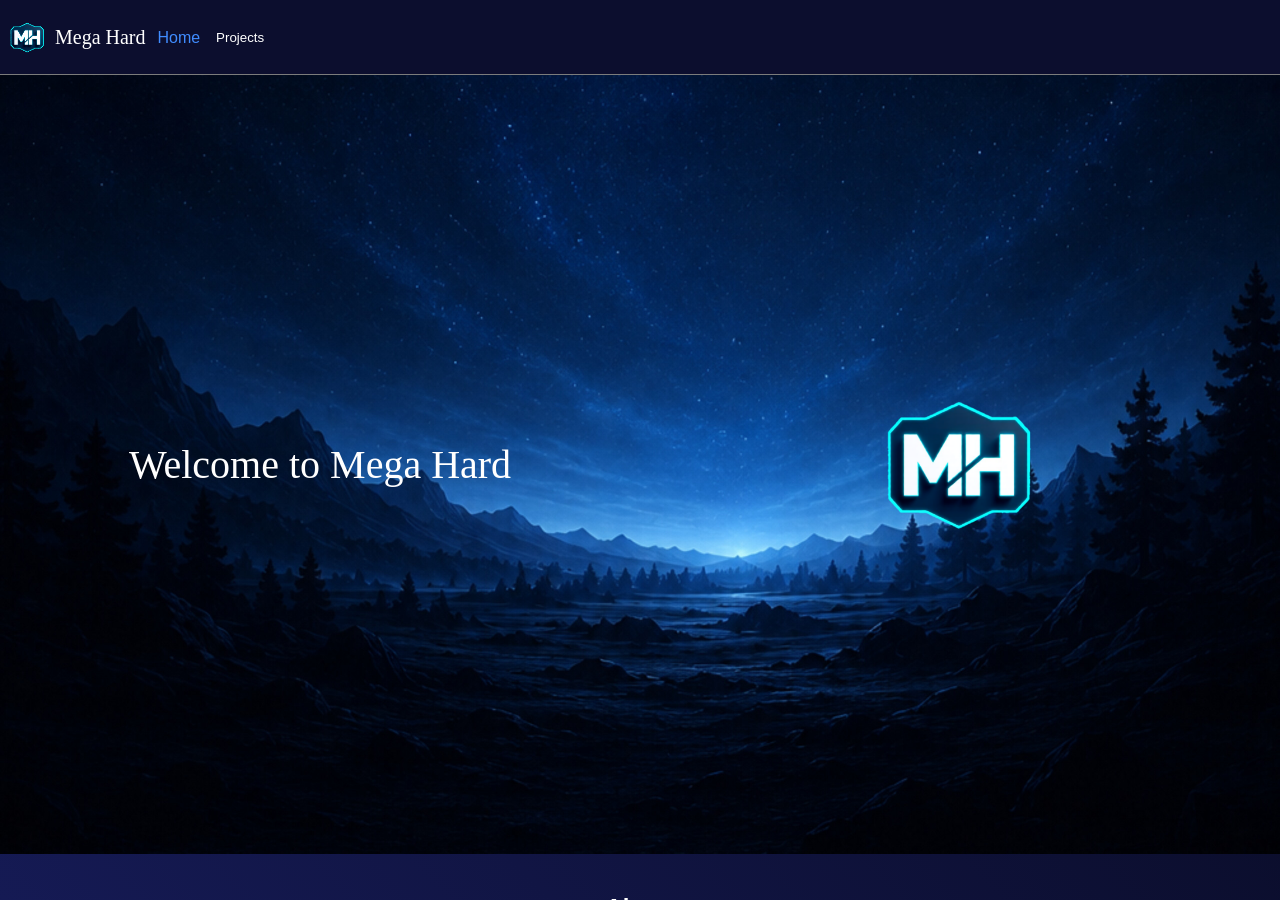
==== commit b19855cd: "Add files via upload" ====
--- a/index.html
+++ b/index.html
@@ -16,6 +16,9 @@
         <!-- CSS | Stylesheet -->
         <link rel = "stylesheet" href = "StyleSheets/Functions/config.css">
         <link rel = "stylesheet" href = "StyleSheets/Main/index.css">
+        
+        <!-- Script -->
+        <script src = "Scripts/Main/index.js" defer></script>
         
         <!-- Google tag (gtag.js) -->
         <script async src="https://www.googletagmanager.com/gtag/js?id=G-VPERBMP5BG"></script>
@@ -50,8 +53,5 @@
         
         <!-- I-frame -->
         <iframe src = "home.html" id = "page"></iframe>
-        
-        <!-- Script -->
-        <script src = "Scripts/Main/index.js"></script>
     </body>
 </html>
--- a/StyleSheets/Functions/config.css
+++ b/StyleSheets/Functions/config.css
@@ -1,9 +1,11 @@
 *{
     margin: 0;
     padding: 0;
+    
+    color: white; 
+    -webkit-tap-highlight-color: transparent;
+    
     box-sizing: border-box;
-    -webkit-tap-highlight-color: transparent;
-    color: white;
 }
 
 html, body{
@@ -12,6 +14,11 @@
 }
 
 body{
-    background: #050B18;
+    background: linear-gradient(45deg, #151a54, #060717);
+    background-attachment: fixed;
     font-family: Arial, sans-serif;
+}
+
+button{
+    user-select: none;
 }
--- a/StyleSheets/Main/index.css
+++ b/StyleSheets/Main/index.css
@@ -1,5 +1,6 @@
 :root{
     --top-panel-height: clamp(30px, 5vh, 50px);
+    --top-panel-padding: 15px;
 }
 
 body{
@@ -7,16 +8,8 @@
 }
 
 #panel{
-    position: fixed;
-    
-    height: var(--top-panel-height);
+    height: calc(var(--top-panel-height) + 2 * var(--top-panel-padding));
     width: 100%;
-    
-    background: black;
-    
-    border-bottom: 1px solid white;
-    
-    font-family: Tahoma, arial, serif;
     
     display: flex;
     flex-direction: row;
@@ -24,6 +17,10 @@
     align-items: center;
     
     z-index: 1000;
+    background: #0c0e2e;
+    border-bottom: 1px solid #7c7c7c;
+    font-family: Tahoma, arial, serif;
+    position: fixed;
 }
 
 #panel #intro{
@@ -33,7 +30,6 @@
     gap: 10px;
     
     height: 100%;
-    border-right: .5px solid white;
     padding: 10px;
 }
 
@@ -75,17 +71,16 @@
     height: 100%;
     padding: 0 5px;
     border: none;
-    transition: transform .7s ease;
+    transition: transform .7s ease, color .7s ease;
 }
 
 #panel #tabs .tab.active{
-    color: #2b2eff;
-    filter: drop-shadow(5px, 5px, 5px, rgba(255, 255, 255, 1));
+    color: #408cff; /*#2b2eff;*/
     transform: scale(1.2);
 }
 
 #page{
-    margin-top: var(--top-panel-height);
+    margin-top: calc(var(--top-panel-height) + 2 * var(--top-panel-padding));
     flex: 1;
     border: none;
 }
